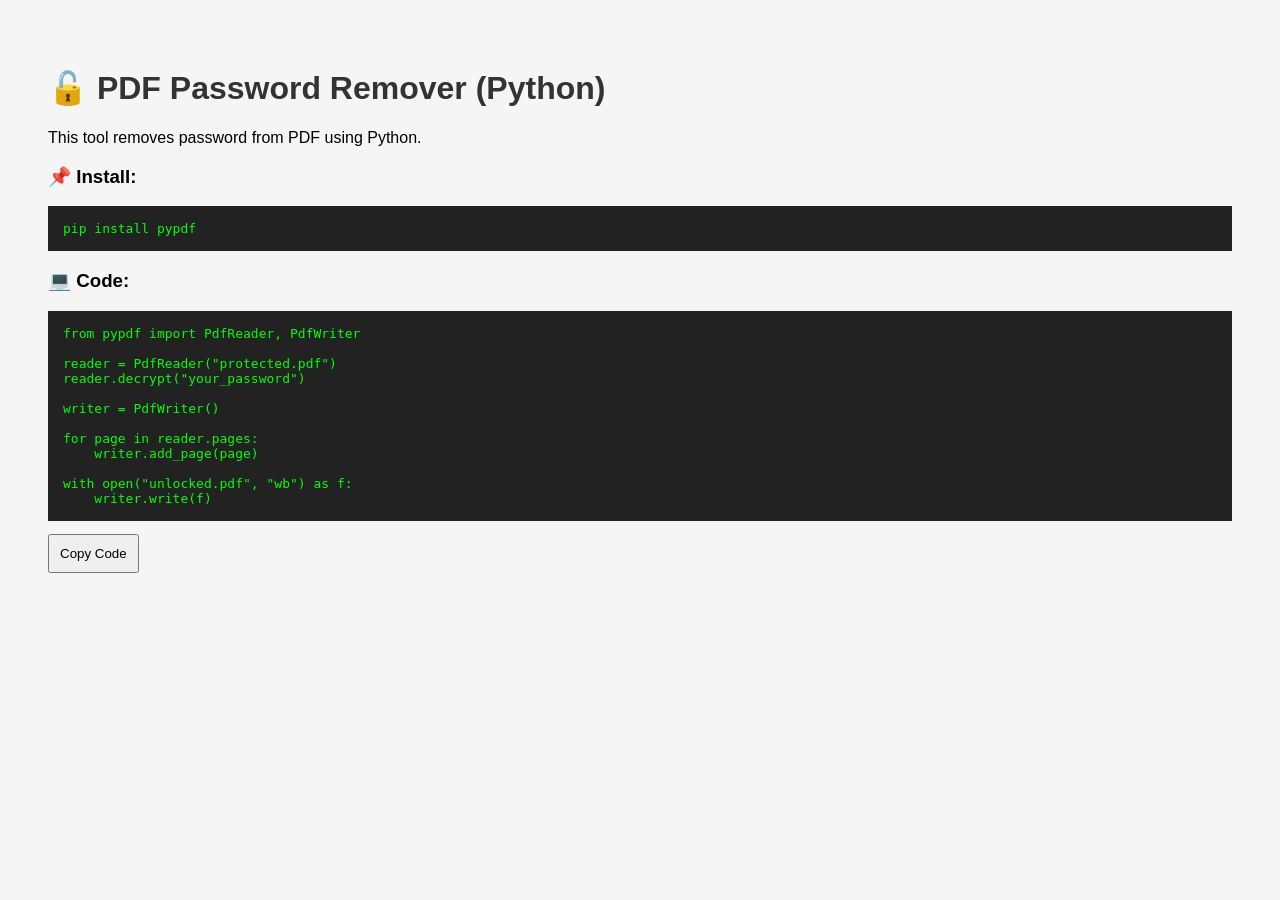
==== index.html @ 62bf63d0 "Add files via upload" ====
<!DOCTYPE html>
<html>
<head>
    <title>PDF Password Remover</title>
    <style>
        body { font-family: Arial; padding: 40px; background: #f5f5f5; }
        pre { background: #222; color: #0f0; padding: 15px; overflow-x: auto; }
        h1 { color: #333; }
        button { padding: 10px; cursor: pointer; }
    </style>
</head>
<body>

<h1>🔓 PDF Password Remover (Python)</h1>

<p>This tool removes password from PDF using Python.</p>

<h3>📌 Install:</h3>
<pre>pip install pypdf</pre>

<h3>💻 Code:</h3>
<pre id="code">
from pypdf import PdfReader, PdfWriter

reader = PdfReader("protected.pdf")
reader.decrypt("your_password")

writer = PdfWriter()

for page in reader.pages:
    writer.add_page(page)

with open("unlocked.pdf", "wb") as f:
    writer.write(f)
</pre>

<button onclick="copyCode()">Copy Code</button>

<script>
function copyCode() {
    const text = document.getElementById("code").innerText;
    navigator.clipboard.writeText(text);
    alert("Code copied!");
}
</script>

</body>
</html>
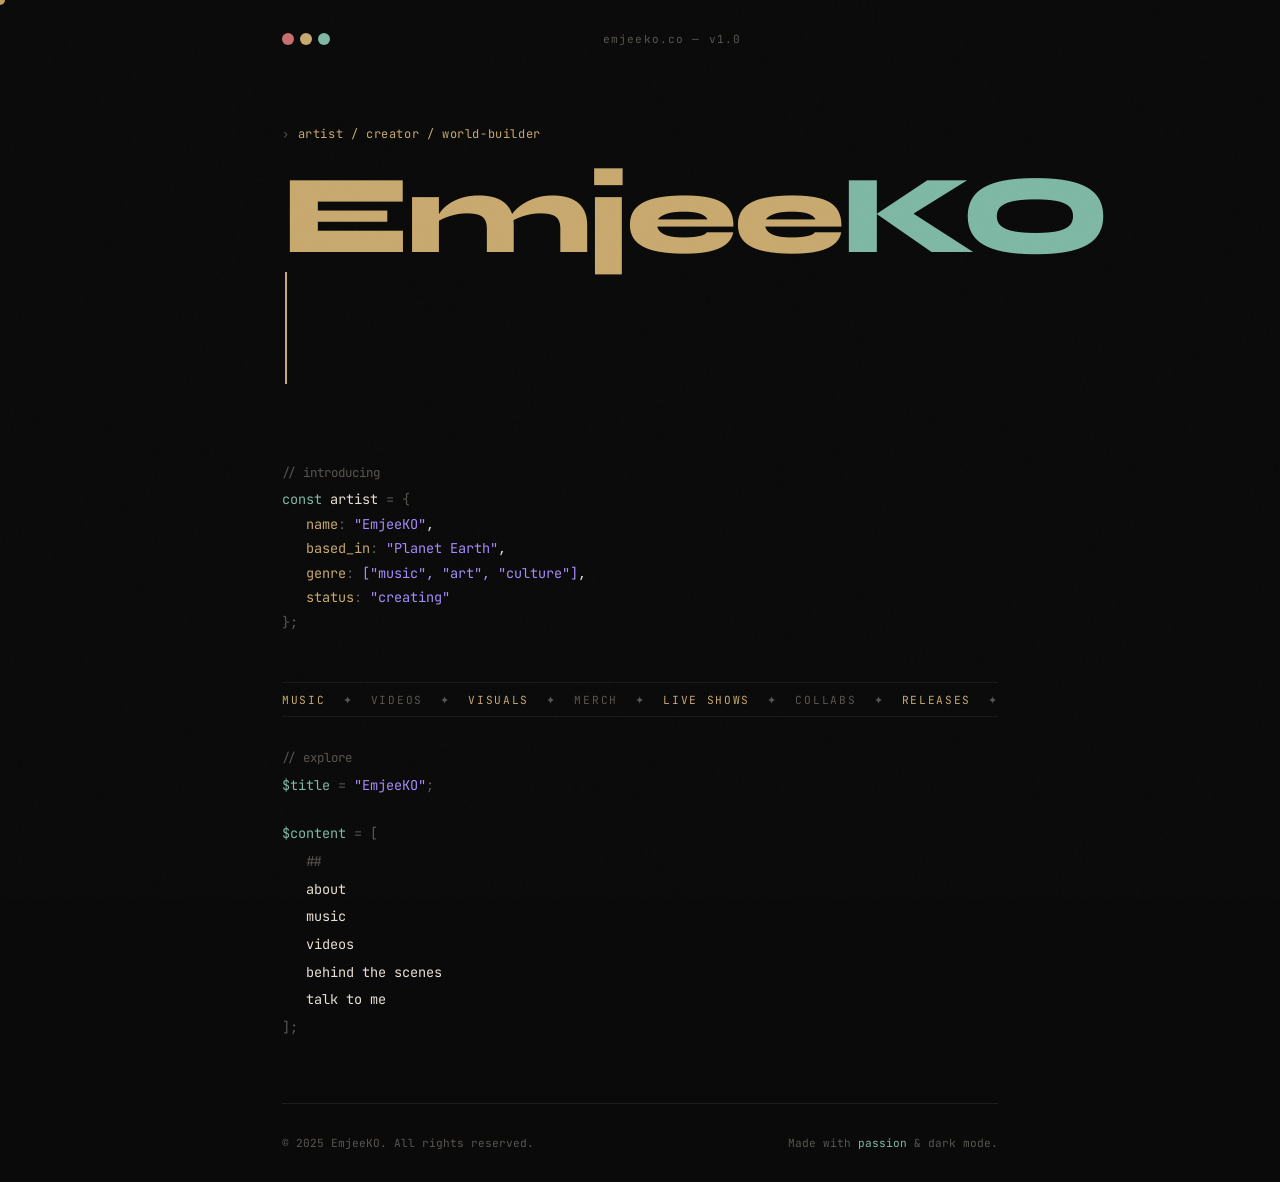
==== commit c8af5a34: "Add files via upload" ====
--- a/index.html
+++ b/index.html
@@ -1,48 +1,527 @@
-<!DOCTYPE html>
-<html>
-<head>
-    <title>PDF Password Remover</title>
-    <style>
-        body { font-family: Arial; padding: 40px; background: #f5f5f5; }
-        pre { background: #222; color: #0f0; padding: 15px; overflow-x: auto; }
-        h1 { color: #333; }
-        button { padding: 10px; cursor: pointer; }
-    </style>
-</head>
-<body>
-
-<h1>🔓 PDF Password Remover (Python)</h1>
-
-<p>This tool removes password from PDF using Python.</p>
-
-<h3>📌 Install:</h3>
-<pre>pip install pypdf</pre>
-
-<h3>💻 Code:</h3>
-<pre id="code">
-from pypdf import PdfReader, PdfWriter
-
-reader = PdfReader("protected.pdf")
-reader.decrypt("your_password")
-
-writer = PdfWriter()
-
-for page in reader.pages:
-    writer.add_page(page)
-
-with open("unlocked.pdf", "wb") as f:
-    writer.write(f)
-</pre>
-
-<button onclick="copyCode()">Copy Code</button>
-
-<script>
-function copyCode() {
-    const text = document.getElementById("code").innerText;
-    navigator.clipboard.writeText(text);
-    alert("Code copied!");
-}
-</script>
-
-</body>
-</html>+<!DOCTYPE html>
+<html lang="en">
+<head>
+  <meta charset="UTF-8" />
+  <meta name="viewport" content="width=device-width, initial-scale=1.0"/>
+  <title>EmjeeKO</title>
+  <link href="https://fonts.googleapis.com/css2?family=JetBrains+Mono:wght@300;400;500;700&family=Syne:wght@400;700;800&display=swap" rel="stylesheet"/>
+  <style>
+    *, *::before, *::after { box-sizing: border-box; margin: 0; padding: 0; }
+
+    :root {
+      --bg: #0a0a0a;
+      --bg2: #111111;
+      --fg: #e8e0d4;
+      --muted: #5a5550;
+      --accent: #c8a96e;
+      --accent2: #7eb8a4;
+      --red: #c86e6e;
+      --mono: 'JetBrains Mono', monospace;
+      --display: 'Syne', sans-serif;
+    }
+
+    html { scroll-behavior: smooth; }
+
+    body {
+      background: var(--bg);
+      color: var(--fg);
+      font-family: var(--mono);
+      min-height: 100vh;
+      cursor: none;
+      overflow-x: hidden;
+    }
+
+    /* Custom cursor */
+    #cursor {
+      position: fixed;
+      width: 10px; height: 10px;
+      background: var(--accent);
+      border-radius: 50%;
+      pointer-events: none;
+      z-index: 9999;
+      transform: translate(-50%, -50%);
+      transition: width 0.2s, height 0.2s, background 0.2s;
+      mix-blend-mode: difference;
+    }
+    #cursor.big {
+      width: 40px; height: 40px;
+      background: var(--accent2);
+    }
+
+    /* Grain overlay */
+    body::before {
+      content: '';
+      position: fixed;
+      inset: 0;
+      background-image: url("data:image/svg+xml,%3Csvg viewBox='0 0 256 256' xmlns='http://www.w3.org/2000/svg'%3E%3Cfilter id='noise'%3E%3CfeTurbulence type='fractalNoise' baseFrequency='0.9' numOctaves='4' stitchTiles='stitch'/%3E%3C/filter%3E%3Crect width='100%25' height='100%25' filter='url(%23noise)' opacity='0.04'/%3E%3C/svg%3E");
+      pointer-events: none;
+      z-index: 1000;
+      opacity: 0.4;
+    }
+
+    /* ─── LAYOUT ─────────────────────────────── */
+    .page {
+      max-width: 780px;
+      margin: 0 auto;
+      padding: 0 2rem;
+    }
+
+    /* ─── TOP BAR ─────────────────────────────── */
+    header {
+      padding: 2rem 0 1rem;
+      display: flex;
+      align-items: center;
+      gap: 1rem;
+      opacity: 0;
+      animation: fadeUp 0.8s 0.1s forwards;
+    }
+    .dot { width: 12px; height: 12px; border-radius: 50%; display: inline-block; }
+    .dot-r { background: var(--red); }
+    .dot-y { background: var(--accent); }
+    .dot-g { background: var(--accent2); }
+    .bar-dots { display: flex; gap: 6px; }
+    .bar-title {
+      font-size: 0.7rem;
+      color: var(--muted);
+      letter-spacing: 0.1em;
+      flex: 1;
+      text-align: center;
+    }
+
+    /* ─── HERO ─────────────────────────────── */
+    .hero {
+      padding: 4rem 0 2rem;
+      opacity: 0;
+      animation: fadeUp 0.9s 0.3s forwards;
+    }
+    .hero-arrow {
+      font-size: 0.75rem;
+      color: var(--accent);
+      letter-spacing: 0.05em;
+      display: flex;
+      align-items: center;
+      gap: 0.5rem;
+      margin-bottom: 1.5rem;
+    }
+    .hero-arrow span { color: var(--muted); }
+    .hero-name {
+      font-family: var(--display);
+      font-size: clamp(3.5rem, 12vw, 7rem);
+      font-weight: 800;
+      line-height: 0.9;
+      letter-spacing: -0.03em;
+      color: var(--fg);
+      position: relative;
+      display: inline-block;
+    }
+    .hero-name .em { color: var(--accent); }
+    .hero-name .ko { color: var(--accent2); }
+
+    /* ─── CODE BLOCK ─────────────────────────────── */
+    .code-block {
+      margin: 3rem 0;
+      opacity: 0;
+      animation: fadeUp 1s 0.5s forwards;
+    }
+    .code-comment {
+      color: var(--muted);
+      font-size: 0.78rem;
+      margin-bottom: 0.4rem;
+    }
+    .code-line {
+      font-size: 0.85rem;
+      line-height: 1.8;
+    }
+    .kw { color: var(--accent2); }
+    .str { color: var(--accent); }
+    .fn { color: #a78bfa; }
+    .bracket { color: var(--muted); }
+    .val { color: var(--fg); }
+    .eq { color: var(--muted); }
+
+    /* ─── NAV LINKS ─────────────────────────────── */
+    .nav-block {
+      margin: 1rem 0 4rem;
+      opacity: 0;
+      animation: fadeUp 1s 0.7s forwards;
+    }
+    .nav-block .code-line { margin-bottom: 0.2rem; }
+    .nav-block a {
+      color: var(--fg);
+      text-decoration: none;
+      font-size: 0.85rem;
+      border-bottom: 1px solid transparent;
+      transition: color 0.2s, border-color 0.2s;
+      padding-bottom: 1px;
+    }
+    .nav-block a:hover {
+      color: var(--accent);
+      border-color: var(--accent);
+    }
+
+    /* ─── FOOTER ─────────────────────────────── */
+    footer {
+      border-top: 1px solid #1e1e1e;
+      padding: 2rem 0;
+      display: flex;
+      justify-content: space-between;
+      align-items: center;
+      flex-wrap: wrap;
+      gap: 1rem;
+      opacity: 0;
+      animation: fadeUp 1s 0.9s forwards;
+    }
+    footer p {
+      font-size: 0.7rem;
+      color: var(--muted);
+    }
+    footer p a {
+      color: var(--accent2);
+      text-decoration: none;
+    }
+    footer p a:hover { text-decoration: underline; }
+
+    /* ─── SCROLLING MARQUEE ─────────────────────────────── */
+    .marquee-wrap {
+      overflow: hidden;
+      border-top: 1px solid #1a1a1a;
+      border-bottom: 1px solid #1a1a1a;
+      padding: 0.6rem 0;
+      margin: 2rem 0;
+      opacity: 0;
+      animation: fadeUp 1s 0.6s forwards;
+    }
+    .marquee-track {
+      display: flex;
+      white-space: nowrap;
+      animation: marquee 18s linear infinite;
+    }
+    .marquee-track span {
+      font-size: 0.7rem;
+      color: var(--muted);
+      letter-spacing: 0.15em;
+      padding-right: 3rem;
+    }
+    .marquee-track span strong {
+      color: var(--accent);
+      font-weight: 400;
+    }
+
+    /* ─── ANIMATIONS ─────────────────────────────── */
+    @keyframes fadeUp {
+      from { opacity: 0; transform: translateY(16px); }
+      to   { opacity: 1; transform: translateY(0); }
+    }
+    @keyframes marquee {
+      from { transform: translateX(0); }
+      to   { transform: translateX(-50%); }
+    }
+
+    /* ─── BLINK CURSOR ─────────────────────────────── */
+    .blink {
+      display: inline-block;
+      width: 2px;
+      height: 1em;
+      background: var(--accent);
+      margin-left: 3px;
+      vertical-align: text-bottom;
+      animation: blink 1s step-end infinite;
+    }
+    @keyframes blink {
+      0%, 100% { opacity: 1; }
+      50% { opacity: 0; }
+    }
+
+    /* ─── SECTION PAGES ─────────────────────────────── */
+    .section-page {
+      display: none;
+      padding: 3rem 0 5rem;
+      animation: fadeUp 0.6s forwards;
+    }
+    .section-page.active { display: block; }
+    .section-title {
+      font-family: var(--display);
+      font-size: 2.5rem;
+      font-weight: 800;
+      color: var(--accent);
+      margin-bottom: 2rem;
+      letter-spacing: -0.02em;
+    }
+    .section-body {
+      font-size: 0.85rem;
+      line-height: 2;
+      color: var(--fg);
+      max-width: 540px;
+    }
+    .section-body p { margin-bottom: 1.5rem; }
+    .back-btn {
+      display: inline-flex;
+      align-items: center;
+      gap: 0.5rem;
+      font-size: 0.75rem;
+      color: var(--muted);
+      text-decoration: none;
+      letter-spacing: 0.05em;
+      margin-bottom: 2.5rem;
+      transition: color 0.2s;
+    }
+    .back-btn:hover { color: var(--accent); }
+
+    /* track cards */
+    .tracks { display: flex; flex-direction: column; gap: 1rem; margin-top: 1rem; }
+    .track-card {
+      border: 1px solid #1e1e1e;
+      padding: 1rem 1.2rem;
+      display: flex;
+      justify-content: space-between;
+      align-items: center;
+      transition: border-color 0.2s, background 0.2s;
+    }
+    .track-card:hover { border-color: var(--accent); background: #141414; }
+    .track-card .t-name { font-size: 0.85rem; }
+    .track-card .t-year { font-size: 0.72rem; color: var(--muted); }
+    .play-btn {
+      width: 28px; height: 28px;
+      border: 1px solid var(--accent);
+      display: flex; align-items: center; justify-content: center;
+      color: var(--accent);
+      font-size: 0.7rem;
+      flex-shrink: 0;
+    }
+
+    /* form */
+    .contact-form { max-width: 480px; margin-top: 1.5rem; }
+    .field { margin-bottom: 1.2rem; }
+    .field label {
+      display: block;
+      font-size: 0.72rem;
+      color: var(--muted);
+      letter-spacing: 0.08em;
+      margin-bottom: 0.4rem;
+    }
+    .field input, .field textarea {
+      width: 100%;
+      background: #111;
+      border: 1px solid #222;
+      color: var(--fg);
+      font-family: var(--mono);
+      font-size: 0.82rem;
+      padding: 0.7rem 0.9rem;
+      outline: none;
+      transition: border-color 0.2s;
+      resize: none;
+    }
+    .field input:focus, .field textarea:focus { border-color: var(--accent); }
+    .submit-btn {
+      background: transparent;
+      border: 1px solid var(--accent2);
+      color: var(--accent2);
+      font-family: var(--mono);
+      font-size: 0.78rem;
+      letter-spacing: 0.1em;
+      padding: 0.7rem 2rem;
+      cursor: none;
+      transition: background 0.2s, color 0.2s;
+    }
+    .submit-btn:hover { background: var(--accent2); color: var(--bg); }
+  </style>
+</head>
+<body>
+
+<div id="cursor"></div>
+
+<div class="page">
+
+  <!-- HEADER BAR -->
+  <header>
+    <div class="bar-dots">
+      <div class="dot dot-r"></div>
+      <div class="dot dot-y"></div>
+      <div class="dot dot-g"></div>
+    </div>
+    <div class="bar-title">emjeeko.co — v1.0</div>
+  </header>
+
+  <!-- HOME -->
+  <div id="home">
+
+    <section class="hero">
+      <div class="hero-arrow">
+        <span>›</span> artist / creator / world-builder
+      </div>
+      <div class="hero-name">
+        <span class="em">Emjee</span><span class="ko">KO</span><span class="blink"></span>
+      </div>
+    </section>
+
+    <div class="code-block">
+      <div class="code-comment">// introducing</div>
+      <div class="code-line">
+        <span class="kw">const</span> <span class="val">artist</span> <span class="eq">=</span> <span class="bracket">{</span>
+      </div>
+      <div class="code-line" style="padding-left:1.5rem">
+        <span class="str">name</span><span class="eq">:</span> <span class="fn">"EmjeeKO"</span>,
+      </div>
+      <div class="code-line" style="padding-left:1.5rem">
+        <span class="str">based_in</span><span class="eq">:</span> <span class="fn">"Planet Earth"</span>,
+      </div>
+      <div class="code-line" style="padding-left:1.5rem">
+        <span class="str">genre</span><span class="eq">:</span> <span class="fn">["music", "art", "culture"]</span>,
+      </div>
+      <div class="code-line" style="padding-left:1.5rem">
+        <span class="str">status</span><span class="eq">:</span> <span class="fn">"creating"</span>
+      </div>
+      <div class="code-line"><span class="bracket">}</span><span class="eq">;</span></div>
+    </div>
+
+    <div class="marquee-wrap">
+      <div class="marquee-track">
+        <span><strong>MUSIC</strong> &nbsp;✦&nbsp; VIDEOS &nbsp;✦&nbsp; <strong>VISUALS</strong> &nbsp;✦&nbsp; MERCH &nbsp;✦&nbsp; <strong>LIVE SHOWS</strong> &nbsp;✦&nbsp; COLLABS &nbsp;✦&nbsp; <strong>RELEASES</strong> &nbsp;✦&nbsp; </span>
+        <span><strong>MUSIC</strong> &nbsp;✦&nbsp; VIDEOS &nbsp;✦&nbsp; <strong>VISUALS</strong> &nbsp;✦&nbsp; MERCH &nbsp;✦&nbsp; <strong>LIVE SHOWS</strong> &nbsp;✦&nbsp; COLLABS &nbsp;✦&nbsp; <strong>RELEASES</strong> &nbsp;✦&nbsp; </span>
+      </div>
+    </div>
+
+    <div class="nav-block">
+      <div class="code-comment">// explore</div>
+      <div class="code-line">
+        <span class="kw">$title</span> <span class="eq">=</span> <span class="fn">"EmjeeKO"</span><span class="eq">;</span>
+      </div>
+      <br>
+      <div class="code-line">
+        <span class="kw">$content</span> <span class="eq">=</span> <span class="bracket">[</span>
+      </div>
+      <div class="code-line" style="padding-left:1.5rem">
+        <span class="eq">##</span>
+      </div>
+      <div class="code-line" style="padding-left:1.5rem">
+        <a href="#" onclick="showSection('about'); return false;">about</a>
+      </div>
+      <div class="code-line" style="padding-left:1.5rem">
+        <a href="#" onclick="showSection('music'); return false;">music</a>
+      </div>
+      <div class="code-line" style="padding-left:1.5rem">
+        <a href="#" onclick="showSection('videos'); return false;">videos</a>
+      </div>
+      <div class="code-line" style="padding-left:1.5rem">
+        <a href="#" onclick="showSection('behind'); return false;">behind the scenes</a>
+      </div>
+      <div class="code-line" style="padding-left:1.5rem">
+        <a href="#" onclick="showSection('contact'); return false;">talk to me</a>
+      </div>
+      <div class="code-line"><span class="bracket">]</span><span class="eq">;</span></div>
+    </div>
+
+    <footer>
+      <p>© 2025 EmjeeKO. All rights reserved.</p>
+      <p>Made with <a href="#">passion</a> &amp; dark mode.</p>
+    </footer>
+
+  </div><!-- /home -->
+
+  <!-- ─── ABOUT ─── -->
+  <div id="about" class="section-page">
+    <a class="back-btn" href="#" onclick="showSection('home'); return false;">← back</a>
+    <div class="section-title">about</div>
+    <div class="section-body">
+      <p>EmjeeKO is a multi-dimensional artist who exists at the intersection of sound, culture, and raw expression. Not bound by genre, not confined by labels.</p>
+      <p>The name is a frequency. A feeling. A statement. Every track, every visual, every moment is crafted with intention and delivered with fire.</p>
+      <p>Based everywhere. Creating always. Stopping never.</p>
+    </div>
+  </div>
+
+  <!-- ─── MUSIC ─── -->
+  <div id="music" class="section-page">
+    <a class="back-btn" href="#" onclick="showSection('home'); return false;">← back</a>
+    <div class="section-title">music</div>
+    <div class="tracks">
+      <div class="track-card">
+        <div><div class="t-name">Echoes in Static</div><div class="t-year">2025 · Single</div></div>
+        <div class="play-btn">▶</div>
+      </div>
+      <div class="track-card">
+        <div><div class="t-name">Night Signal</div><div class="t-year">2025 · EP</div></div>
+        <div class="play-btn">▶</div>
+      </div>
+      <div class="track-card">
+        <div><div class="t-name">Gold Frequency</div><div class="t-year">2024 · Single</div></div>
+        <div class="play-btn">▶</div>
+      </div>
+      <div class="track-card">
+        <div><div class="t-name">Depth Charge</div><div class="t-year">2024 · Album</div></div>
+        <div class="play-btn">▶</div>
+      </div>
+    </div>
+  </div>
+
+  <!-- ─── VIDEOS ─── -->
+  <div id="videos" class="section-page">
+    <a class="back-btn" href="#" onclick="showSection('home'); return false;">← back</a>
+    <div class="section-title">videos</div>
+    <div class="section-body">
+      <p>Visual worlds built around sound. Each video is a short film — a story folded into a song.</p>
+      <p style="color: var(--muted); font-size: 0.78rem;">// new content dropping soon — follow @emjeeko for updates</p>
+    </div>
+  </div>
+
+  <!-- ─── BEHIND THE SCENES ─── -->
+  <div id="behind" class="section-page">
+    <a class="back-btn" href="#" onclick="showSection('home'); return false;">← back</a>
+    <div class="section-title">behind the scenes</div>
+    <div class="section-body">
+      <p>The studio, the process, the chaos, the clarity. A raw look at how the work gets made — from first idea to final cut.</p>
+      <p style="color: var(--muted); font-size: 0.78rem;">// diary entries + studio footage coming soon</p>
+    </div>
+  </div>
+
+  <!-- ─── CONTACT ─── -->
+  <div id="contact" class="section-page">
+    <a class="back-btn" href="#" onclick="showSection('home'); return false;">← back</a>
+    <div class="section-title">talk to me</div>
+    <div class="section-body">
+      <p>For bookings, collabs, features, or just to say what's up:</p>
+    </div>
+    <div class="contact-form">
+      <div class="field">
+        <label>// your name</label>
+        <input type="text" placeholder="enter name..." />
+      </div>
+      <div class="field">
+        <label>// your email</label>
+        <input type="email" placeholder="enter email..." />
+      </div>
+      <div class="field">
+        <label>// message</label>
+        <textarea rows="5" placeholder="say something..."></textarea>
+      </div>
+      <button class="submit-btn">SEND_MESSAGE()</button>
+    </div>
+  </div>
+
+</div><!-- /page -->
+
+<script>
+  // Custom cursor
+  const cursor = document.getElementById('cursor');
+  document.addEventListener('mousemove', e => {
+    cursor.style.left = e.clientX + 'px';
+    cursor.style.top = e.clientY + 'px';
+  });
+  document.querySelectorAll('a, button, .track-card, .play-btn').forEach(el => {
+    el.addEventListener('mouseenter', () => cursor.classList.add('big'));
+    el.addEventListener('mouseleave', () => cursor.classList.remove('big'));
+  });
+
+  // Section navigation
+  function showSection(id) {
+    document.getElementById('home').style.display = 'none';
+    document.querySelectorAll('.section-page').forEach(s => s.classList.remove('active'));
+    if (id === 'home') {
+      document.getElementById('home').style.display = 'block';
+    } else {
+      document.getElementById(id).classList.add('active');
+    }
+    window.scrollTo(0, 0);
+  }
+</script>
+</body>
+</html>
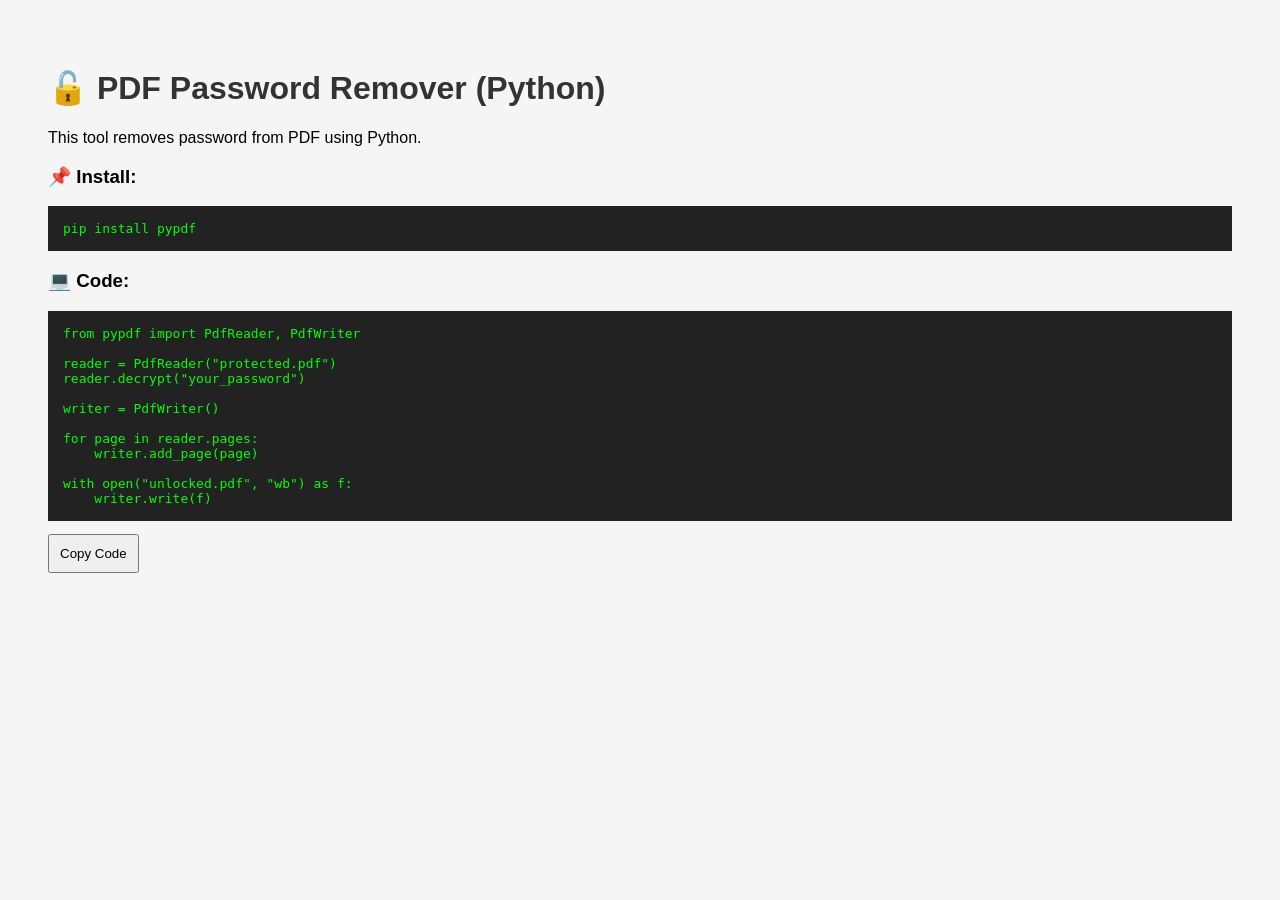
==== commit 1b439459: "Add files via upload" ====
--- a/index.html
+++ b/index.html
@@ -1,527 +1,48 @@
-<!DOCTYPE html>
-<html lang="en">
-<head>
-  <meta charset="UTF-8" />
-  <meta name="viewport" content="width=device-width, initial-scale=1.0"/>
-  <title>EmjeeKO</title>
-  <link href="https://fonts.googleapis.com/css2?family=JetBrains+Mono:wght@300;400;500;700&family=Syne:wght@400;700;800&display=swap" rel="stylesheet"/>
-  <style>
-    *, *::before, *::after { box-sizing: border-box; margin: 0; padding: 0; }
-
-    :root {
-      --bg: #0a0a0a;
-      --bg2: #111111;
-      --fg: #e8e0d4;
-      --muted: #5a5550;
-      --accent: #c8a96e;
-      --accent2: #7eb8a4;
-      --red: #c86e6e;
-      --mono: 'JetBrains Mono', monospace;
-      --display: 'Syne', sans-serif;
-    }
-
-    html { scroll-behavior: smooth; }
-
-    body {
-      background: var(--bg);
-      color: var(--fg);
-      font-family: var(--mono);
-      min-height: 100vh;
-      cursor: none;
-      overflow-x: hidden;
-    }
-
-    /* Custom cursor */
-    #cursor {
-      position: fixed;
-      width: 10px; height: 10px;
-      background: var(--accent);
-      border-radius: 50%;
-      pointer-events: none;
-      z-index: 9999;
-      transform: translate(-50%, -50%);
-      transition: width 0.2s, height 0.2s, background 0.2s;
-      mix-blend-mode: difference;
-    }
-    #cursor.big {
-      width: 40px; height: 40px;
-      background: var(--accent2);
-    }
-
-    /* Grain overlay */
-    body::before {
-      content: '';
-      position: fixed;
-      inset: 0;
-      background-image: url("data:image/svg+xml,%3Csvg viewBox='0 0 256 256' xmlns='http://www.w3.org/2000/svg'%3E%3Cfilter id='noise'%3E%3CfeTurbulence type='fractalNoise' baseFrequency='0.9' numOctaves='4' stitchTiles='stitch'/%3E%3C/filter%3E%3Crect width='100%25' height='100%25' filter='url(%23noise)' opacity='0.04'/%3E%3C/svg%3E");
-      pointer-events: none;
-      z-index: 1000;
-      opacity: 0.4;
-    }
-
-    /* ─── LAYOUT ─────────────────────────────── */
-    .page {
-      max-width: 780px;
-      margin: 0 auto;
-      padding: 0 2rem;
-    }
-
-    /* ─── TOP BAR ─────────────────────────────── */
-    header {
-      padding: 2rem 0 1rem;
-      display: flex;
-      align-items: center;
-      gap: 1rem;
-      opacity: 0;
-      animation: fadeUp 0.8s 0.1s forwards;
-    }
-    .dot { width: 12px; height: 12px; border-radius: 50%; display: inline-block; }
-    .dot-r { background: var(--red); }
-    .dot-y { background: var(--accent); }
-    .dot-g { background: var(--accent2); }
-    .bar-dots { display: flex; gap: 6px; }
-    .bar-title {
-      font-size: 0.7rem;
-      color: var(--muted);
-      letter-spacing: 0.1em;
-      flex: 1;
-      text-align: center;
-    }
-
-    /* ─── HERO ─────────────────────────────── */
-    .hero {
-      padding: 4rem 0 2rem;
-      opacity: 0;
-      animation: fadeUp 0.9s 0.3s forwards;
-    }
-    .hero-arrow {
-      font-size: 0.75rem;
-      color: var(--accent);
-      letter-spacing: 0.05em;
-      display: flex;
-      align-items: center;
-      gap: 0.5rem;
-      margin-bottom: 1.5rem;
-    }
-    .hero-arrow span { color: var(--muted); }
-    .hero-name {
-      font-family: var(--display);
-      font-size: clamp(3.5rem, 12vw, 7rem);
-      font-weight: 800;
-      line-height: 0.9;
-      letter-spacing: -0.03em;
-      color: var(--fg);
-      position: relative;
-      display: inline-block;
-    }
-    .hero-name .em { color: var(--accent); }
-    .hero-name .ko { color: var(--accent2); }
-
-    /* ─── CODE BLOCK ─────────────────────────────── */
-    .code-block {
-      margin: 3rem 0;
-      opacity: 0;
-      animation: fadeUp 1s 0.5s forwards;
-    }
-    .code-comment {
-      color: var(--muted);
-      font-size: 0.78rem;
-      margin-bottom: 0.4rem;
-    }
-    .code-line {
-      font-size: 0.85rem;
-      line-height: 1.8;
-    }
-    .kw { color: var(--accent2); }
-    .str { color: var(--accent); }
-    .fn { color: #a78bfa; }
-    .bracket { color: var(--muted); }
-    .val { color: var(--fg); }
-    .eq { color: var(--muted); }
-
-    /* ─── NAV LINKS ─────────────────────────────── */
-    .nav-block {
-      margin: 1rem 0 4rem;
-      opacity: 0;
-      animation: fadeUp 1s 0.7s forwards;
-    }
-    .nav-block .code-line { margin-bottom: 0.2rem; }
-    .nav-block a {
-      color: var(--fg);
-      text-decoration: none;
-      font-size: 0.85rem;
-      border-bottom: 1px solid transparent;
-      transition: color 0.2s, border-color 0.2s;
-      padding-bottom: 1px;
-    }
-    .nav-block a:hover {
-      color: var(--accent);
-      border-color: var(--accent);
-    }
-
-    /* ─── FOOTER ─────────────────────────────── */
-    footer {
-      border-top: 1px solid #1e1e1e;
-      padding: 2rem 0;
-      display: flex;
-      justify-content: space-between;
-      align-items: center;
-      flex-wrap: wrap;
-      gap: 1rem;
-      opacity: 0;
-      animation: fadeUp 1s 0.9s forwards;
-    }
-    footer p {
-      font-size: 0.7rem;
-      color: var(--muted);
-    }
-    footer p a {
-      color: var(--accent2);
-      text-decoration: none;
-    }
-    footer p a:hover { text-decoration: underline; }
-
-    /* ─── SCROLLING MARQUEE ─────────────────────────────── */
-    .marquee-wrap {
-      overflow: hidden;
-      border-top: 1px solid #1a1a1a;
-      border-bottom: 1px solid #1a1a1a;
-      padding: 0.6rem 0;
-      margin: 2rem 0;
-      opacity: 0;
-      animation: fadeUp 1s 0.6s forwards;
-    }
-    .marquee-track {
-      display: flex;
-      white-space: nowrap;
-      animation: marquee 18s linear infinite;
-    }
-    .marquee-track span {
-      font-size: 0.7rem;
-      color: var(--muted);
-      letter-spacing: 0.15em;
-      padding-right: 3rem;
-    }
-    .marquee-track span strong {
-      color: var(--accent);
-      font-weight: 400;
-    }
-
-    /* ─── ANIMATIONS ─────────────────────────────── */
-    @keyframes fadeUp {
-      from { opacity: 0; transform: translateY(16px); }
-      to   { opacity: 1; transform: translateY(0); }
-    }
-    @keyframes marquee {
-      from { transform: translateX(0); }
-      to   { transform: translateX(-50%); }
-    }
-
-    /* ─── BLINK CURSOR ─────────────────────────────── */
-    .blink {
-      display: inline-block;
-      width: 2px;
-      height: 1em;
-      background: var(--accent);
-      margin-left: 3px;
-      vertical-align: text-bottom;
-      animation: blink 1s step-end infinite;
-    }
-    @keyframes blink {
-      0%, 100% { opacity: 1; }
-      50% { opacity: 0; }
-    }
-
-    /* ─── SECTION PAGES ─────────────────────────────── */
-    .section-page {
-      display: none;
-      padding: 3rem 0 5rem;
-      animation: fadeUp 0.6s forwards;
-    }
-    .section-page.active { display: block; }
-    .section-title {
-      font-family: var(--display);
-      font-size: 2.5rem;
-      font-weight: 800;
-      color: var(--accent);
-      margin-bottom: 2rem;
-      letter-spacing: -0.02em;
-    }
-    .section-body {
-      font-size: 0.85rem;
-      line-height: 2;
-      color: var(--fg);
-      max-width: 540px;
-    }
-    .section-body p { margin-bottom: 1.5rem; }
-    .back-btn {
-      display: inline-flex;
-      align-items: center;
-      gap: 0.5rem;
-      font-size: 0.75rem;
-      color: var(--muted);
-      text-decoration: none;
-      letter-spacing: 0.05em;
-      margin-bottom: 2.5rem;
-      transition: color 0.2s;
-    }
-    .back-btn:hover { color: var(--accent); }
-
-    /* track cards */
-    .tracks { display: flex; flex-direction: column; gap: 1rem; margin-top: 1rem; }
-    .track-card {
-      border: 1px solid #1e1e1e;
-      padding: 1rem 1.2rem;
-      display: flex;
-      justify-content: space-between;
-      align-items: center;
-      transition: border-color 0.2s, background 0.2s;
-    }
-    .track-card:hover { border-color: var(--accent); background: #141414; }
-    .track-card .t-name { font-size: 0.85rem; }
-    .track-card .t-year { font-size: 0.72rem; color: var(--muted); }
-    .play-btn {
-      width: 28px; height: 28px;
-      border: 1px solid var(--accent);
-      display: flex; align-items: center; justify-content: center;
-      color: var(--accent);
-      font-size: 0.7rem;
-      flex-shrink: 0;
-    }
-
-    /* form */
-    .contact-form { max-width: 480px; margin-top: 1.5rem; }
-    .field { margin-bottom: 1.2rem; }
-    .field label {
-      display: block;
-      font-size: 0.72rem;
-      color: var(--muted);
-      letter-spacing: 0.08em;
-      margin-bottom: 0.4rem;
-    }
-    .field input, .field textarea {
-      width: 100%;
-      background: #111;
-      border: 1px solid #222;
-      color: var(--fg);
-      font-family: var(--mono);
-      font-size: 0.82rem;
-      padding: 0.7rem 0.9rem;
-      outline: none;
-      transition: border-color 0.2s;
-      resize: none;
-    }
-    .field input:focus, .field textarea:focus { border-color: var(--accent); }
-    .submit-btn {
-      background: transparent;
-      border: 1px solid var(--accent2);
-      color: var(--accent2);
-      font-family: var(--mono);
-      font-size: 0.78rem;
-      letter-spacing: 0.1em;
-      padding: 0.7rem 2rem;
-      cursor: none;
-      transition: background 0.2s, color 0.2s;
-    }
-    .submit-btn:hover { background: var(--accent2); color: var(--bg); }
-  </style>
-</head>
-<body>
-
-<div id="cursor"></div>
-
-<div class="page">
-
-  <!-- HEADER BAR -->
-  <header>
-    <div class="bar-dots">
-      <div class="dot dot-r"></div>
-      <div class="dot dot-y"></div>
-      <div class="dot dot-g"></div>
-    </div>
-    <div class="bar-title">emjeeko.co — v1.0</div>
-  </header>
-
-  <!-- HOME -->
-  <div id="home">
-
-    <section class="hero">
-      <div class="hero-arrow">
-        <span>›</span> artist / creator / world-builder
-      </div>
-      <div class="hero-name">
-        <span class="em">Emjee</span><span class="ko">KO</span><span class="blink"></span>
-      </div>
-    </section>
-
-    <div class="code-block">
-      <div class="code-comment">// introducing</div>
-      <div class="code-line">
-        <span class="kw">const</span> <span class="val">artist</span> <span class="eq">=</span> <span class="bracket">{</span>
-      </div>
-      <div class="code-line" style="padding-left:1.5rem">
-        <span class="str">name</span><span class="eq">:</span> <span class="fn">"EmjeeKO"</span>,
-      </div>
-      <div class="code-line" style="padding-left:1.5rem">
-        <span class="str">based_in</span><span class="eq">:</span> <span class="fn">"Planet Earth"</span>,
-      </div>
-      <div class="code-line" style="padding-left:1.5rem">
-        <span class="str">genre</span><span class="eq">:</span> <span class="fn">["music", "art", "culture"]</span>,
-      </div>
-      <div class="code-line" style="padding-left:1.5rem">
-        <span class="str">status</span><span class="eq">:</span> <span class="fn">"creating"</span>
-      </div>
-      <div class="code-line"><span class="bracket">}</span><span class="eq">;</span></div>
-    </div>
-
-    <div class="marquee-wrap">
-      <div class="marquee-track">
-        <span><strong>MUSIC</strong> &nbsp;✦&nbsp; VIDEOS &nbsp;✦&nbsp; <strong>VISUALS</strong> &nbsp;✦&nbsp; MERCH &nbsp;✦&nbsp; <strong>LIVE SHOWS</strong> &nbsp;✦&nbsp; COLLABS &nbsp;✦&nbsp; <strong>RELEASES</strong> &nbsp;✦&nbsp; </span>
-        <span><strong>MUSIC</strong> &nbsp;✦&nbsp; VIDEOS &nbsp;✦&nbsp; <strong>VISUALS</strong> &nbsp;✦&nbsp; MERCH &nbsp;✦&nbsp; <strong>LIVE SHOWS</strong> &nbsp;✦&nbsp; COLLABS &nbsp;✦&nbsp; <strong>RELEASES</strong> &nbsp;✦&nbsp; </span>
-      </div>
-    </div>
-
-    <div class="nav-block">
-      <div class="code-comment">// explore</div>
-      <div class="code-line">
-        <span class="kw">$title</span> <span class="eq">=</span> <span class="fn">"EmjeeKO"</span><span class="eq">;</span>
-      </div>
-      <br>
-      <div class="code-line">
-        <span class="kw">$content</span> <span class="eq">=</span> <span class="bracket">[</span>
-      </div>
-      <div class="code-line" style="padding-left:1.5rem">
-        <span class="eq">##</span>
-      </div>
-      <div class="code-line" style="padding-left:1.5rem">
-        <a href="#" onclick="showSection('about'); return false;">about</a>
-      </div>
-      <div class="code-line" style="padding-left:1.5rem">
-        <a href="#" onclick="showSection('music'); return false;">music</a>
-      </div>
-      <div class="code-line" style="padding-left:1.5rem">
-        <a href="#" onclick="showSection('videos'); return false;">videos</a>
-      </div>
-      <div class="code-line" style="padding-left:1.5rem">
-        <a href="#" onclick="showSection('behind'); return false;">behind the scenes</a>
-      </div>
-      <div class="code-line" style="padding-left:1.5rem">
-        <a href="#" onclick="showSection('contact'); return false;">talk to me</a>
-      </div>
-      <div class="code-line"><span class="bracket">]</span><span class="eq">;</span></div>
-    </div>
-
-    <footer>
-      <p>© 2025 EmjeeKO. All rights reserved.</p>
-      <p>Made with <a href="#">passion</a> &amp; dark mode.</p>
-    </footer>
-
-  </div><!-- /home -->
-
-  <!-- ─── ABOUT ─── -->
-  <div id="about" class="section-page">
-    <a class="back-btn" href="#" onclick="showSection('home'); return false;">← back</a>
-    <div class="section-title">about</div>
-    <div class="section-body">
-      <p>EmjeeKO is a multi-dimensional artist who exists at the intersection of sound, culture, and raw expression. Not bound by genre, not confined by labels.</p>
-      <p>The name is a frequency. A feeling. A statement. Every track, every visual, every moment is crafted with intention and delivered with fire.</p>
-      <p>Based everywhere. Creating always. Stopping never.</p>
-    </div>
-  </div>
-
-  <!-- ─── MUSIC ─── -->
-  <div id="music" class="section-page">
-    <a class="back-btn" href="#" onclick="showSection('home'); return false;">← back</a>
-    <div class="section-title">music</div>
-    <div class="tracks">
-      <div class="track-card">
-        <div><div class="t-name">Echoes in Static</div><div class="t-year">2025 · Single</div></div>
-        <div class="play-btn">▶</div>
-      </div>
-      <div class="track-card">
-        <div><div class="t-name">Night Signal</div><div class="t-year">2025 · EP</div></div>
-        <div class="play-btn">▶</div>
-      </div>
-      <div class="track-card">
-        <div><div class="t-name">Gold Frequency</div><div class="t-year">2024 · Single</div></div>
-        <div class="play-btn">▶</div>
-      </div>
-      <div class="track-card">
-        <div><div class="t-name">Depth Charge</div><div class="t-year">2024 · Album</div></div>
-        <div class="play-btn">▶</div>
-      </div>
-    </div>
-  </div>
-
-  <!-- ─── VIDEOS ─── -->
-  <div id="videos" class="section-page">
-    <a class="back-btn" href="#" onclick="showSection('home'); return false;">← back</a>
-    <div class="section-title">videos</div>
-    <div class="section-body">
-      <p>Visual worlds built around sound. Each video is a short film — a story folded into a song.</p>
-      <p style="color: var(--muted); font-size: 0.78rem;">// new content dropping soon — follow @emjeeko for updates</p>
-    </div>
-  </div>
-
-  <!-- ─── BEHIND THE SCENES ─── -->
-  <div id="behind" class="section-page">
-    <a class="back-btn" href="#" onclick="showSection('home'); return false;">← back</a>
-    <div class="section-title">behind the scenes</div>
-    <div class="section-body">
-      <p>The studio, the process, the chaos, the clarity. A raw look at how the work gets made — from first idea to final cut.</p>
-      <p style="color: var(--muted); font-size: 0.78rem;">// diary entries + studio footage coming soon</p>
-    </div>
-  </div>
-
-  <!-- ─── CONTACT ─── -->
-  <div id="contact" class="section-page">
-    <a class="back-btn" href="#" onclick="showSection('home'); return false;">← back</a>
-    <div class="section-title">talk to me</div>
-    <div class="section-body">
-      <p>For bookings, collabs, features, or just to say what's up:</p>
-    </div>
-    <div class="contact-form">
-      <div class="field">
-        <label>// your name</label>
-        <input type="text" placeholder="enter name..." />
-      </div>
-      <div class="field">
-        <label>// your email</label>
-        <input type="email" placeholder="enter email..." />
-      </div>
-      <div class="field">
-        <label>// message</label>
-        <textarea rows="5" placeholder="say something..."></textarea>
-      </div>
-      <button class="submit-btn">SEND_MESSAGE()</button>
-    </div>
-  </div>
-
-</div><!-- /page -->
-
-<script>
-  // Custom cursor
-  const cursor = document.getElementById('cursor');
-  document.addEventListener('mousemove', e => {
-    cursor.style.left = e.clientX + 'px';
-    cursor.style.top = e.clientY + 'px';
-  });
-  document.querySelectorAll('a, button, .track-card, .play-btn').forEach(el => {
-    el.addEventListener('mouseenter', () => cursor.classList.add('big'));
-    el.addEventListener('mouseleave', () => cursor.classList.remove('big'));
-  });
-
-  // Section navigation
-  function showSection(id) {
-    document.getElementById('home').style.display = 'none';
-    document.querySelectorAll('.section-page').forEach(s => s.classList.remove('active'));
-    if (id === 'home') {
-      document.getElementById('home').style.display = 'block';
-    } else {
-      document.getElementById(id).classList.add('active');
-    }
-    window.scrollTo(0, 0);
-  }
-</script>
-</body>
-</html>
+<!DOCTYPE html>
+<html>
+<head>
+    <title>PDF Password Remover</title>
+    <style>
+        body { font-family: Arial; padding: 40px; background: #f5f5f5; }
+        pre { background: #222; color: #0f0; padding: 15px; overflow-x: auto; }
+        h1 { color: #333; }
+        button { padding: 10px; cursor: pointer; }
+    </style>
+</head>
+<body>
+
+<h1>🔓 PDF Password Remover (Python)</h1>
+
+<p>This tool removes password from PDF using Python.</p>
+
+<h3>📌 Install:</h3>
+<pre>pip install pypdf</pre>
+
+<h3>💻 Code:</h3>
+<pre id="code">
+from pypdf import PdfReader, PdfWriter
+
+reader = PdfReader("protected.pdf")
+reader.decrypt("your_password")
+
+writer = PdfWriter()
+
+for page in reader.pages:
+    writer.add_page(page)
+
+with open("unlocked.pdf", "wb") as f:
+    writer.write(f)
+</pre>
+
+<button onclick="copyCode()">Copy Code</button>
+
+<script>
+function copyCode() {
+    const text = document.getElementById("code").innerText;
+    navigator.clipboard.writeText(text);
+    alert("Code copied!");
+}
+</script>
+
+</body>
+</html>
